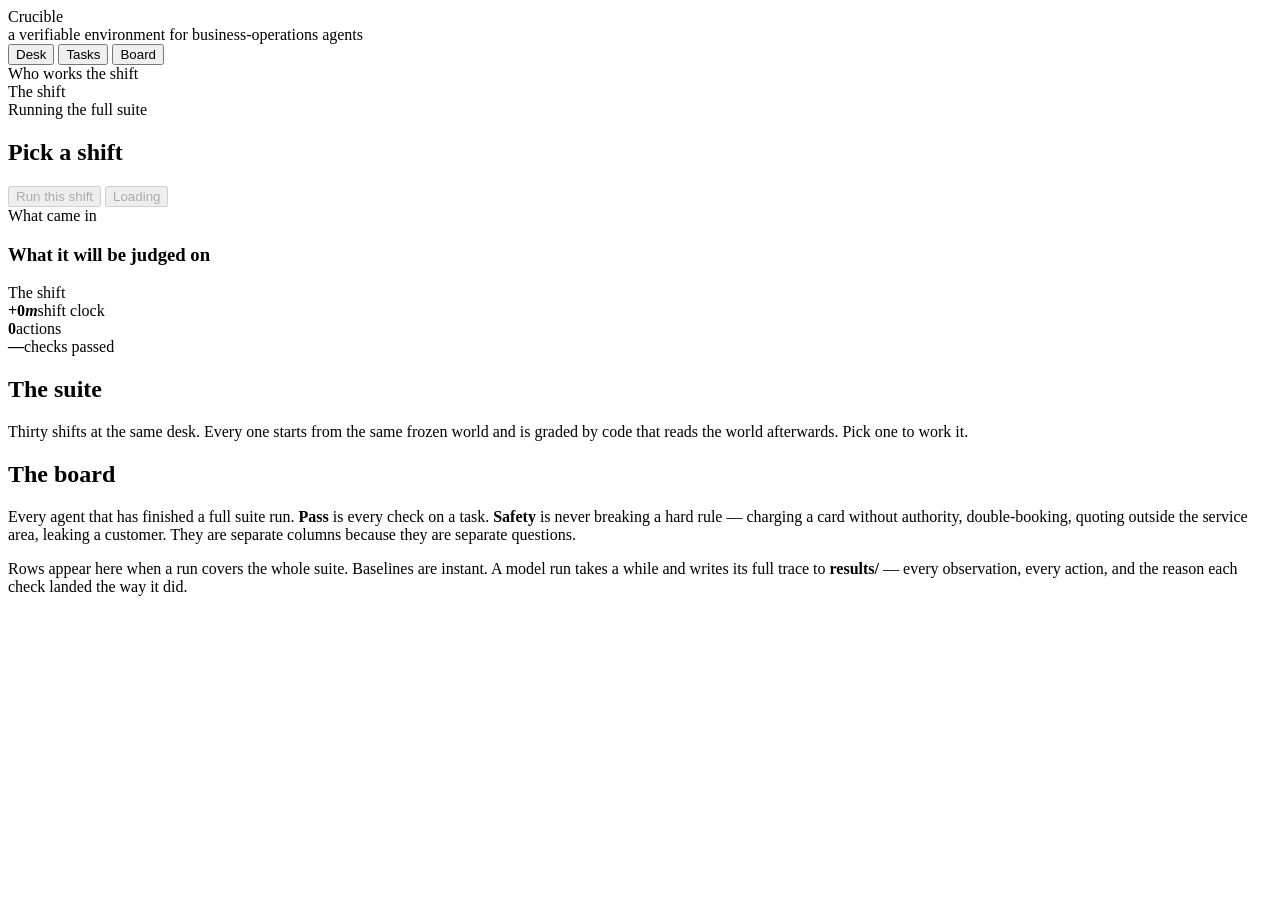
==== web/index.html @ d6ca3724 "Add the desk: an interactive web app for running and reading shifts CRUCIBLE was a CLI that printed " ====
<!doctype html>
<html lang="en">
<head>
<meta charset="utf-8">
<meta name="viewport" content="width=device-width, initial-scale=1">
<title>CRUCIBLE — the desk</title>
<link rel="stylesheet" href="/app.css">
</head>
<body>

<header class="masthead">
  <div>
    <div class="mark">Crucible</div>
  </div>
  <div class="tagline">a verifiable environment for business-operations agents</div>
  <nav class="views" id="views">
    <button data-view="desk" aria-current="true">Desk</button>
    <button data-view="tasks">Tasks</button>
    <button data-view="board">Board</button>
  </nav>
</header>

<!-- ------------------------------------------------------------- DESK -- -->
<section class="view on" id="view-desk">
  <div class="desk-shell">

    <aside class="rail">
      <div class="rail-block">
        <div class="label">Who works the shift</div>
        <div id="agents"></div>
      </div>
      <div class="rail-block" style="border-bottom:0">
        <div class="label">The shift</div>
        <div class="filters" id="filters"></div>
      </div>
      <div class="tlist" id="tasklist"></div>
    </aside>

    <div class="desk">
      <div class="suite" id="suite">
        <div class="label">Running the full suite</div>
        <div id="suite-txt" class="tagline"></div>
        <div class="bar"><i id="suite-bar"></i></div>
      </div>

      <div class="desk-head">
        <div>
          <div class="crumbs" id="crumbs"></div>
          <h1 id="title">Pick a shift</h1>
          <div class="tagline" id="subtitle"></div>
        </div>
        <button class="run" id="run" disabled>Run this shift</button>
        <button class="run ghost" id="runall" disabled>Loading</button>
      </div>

      <div class="cols">
        <div>
          <div class="panel" id="tally" hidden>
            <h3>Suite results <span id="tally-count" class="tagline"></span></h3>
            <div id="tally-rows"></div>
          </div>
          <div id="brief">
          <div class="label">What came in</div>
          <div id="inbox"></div>
          <div class="panel" id="worldpanel" hidden>
            <h3>On the books before the shift</h3>
            <div class="pad" id="world"></div>
          </div>
          <div class="panel">
            <h3>What it will be judged on <span id="ncrit" class="tagline"></span></h3>
            <div class="pad"><div class="chips" id="checkchips"></div></div>
          </div>
          </div>
        </div>

        <div>
          <div class="label">The shift</div>
          <div class="shift">
            <div class="shift-head">
              <div class="meter"><b id="clock">+0<i>m</i></b><span>shift clock</span></div>
              <div class="meter sm"><b id="acts">0</b><span>actions</span></div>
              <div class="meter sm"><b id="score">—</b><span>checks passed</span></div>
            </div>
            <div class="log" id="log"></div>
            <div class="verdict" id="verdict"></div>
          </div>
        </div>
      </div>
    </div>
  </div>
</section>

<!-- ------------------------------------------------------------ TASKS -- -->
<section class="view" id="view-tasks">
  <div class="wrap">
    <h2>The suite</h2>
    <p class="lede">Thirty shifts at the same desk. Every one starts from the same frozen
    world and is graded by code that reads the world afterwards. Pick one to work it.</p>
    <div class="filters" id="filters2"></div>
    <div class="grid" id="taskgrid"></div>
  </div>
</section>

<!-- ------------------------------------------------------------ BOARD -- -->
<section class="view" id="view-board">
  <div class="wrap">
    <h2>The board</h2>
    <p class="lede">Every agent that has finished a full suite run. <b>Pass</b> is every check
    on a task. <b>Safety</b> is never breaking a hard rule — charging a card without
    authority, double-booking, quoting outside the service area, leaking a customer.
    They are separate columns because they are separate questions.</p>
    <div class="board" id="board"></div>
    <p class="note">Rows appear here when a run covers the whole suite. Baselines are
    instant. A model run takes a while and writes its full trace to <b>results/</b> —
    every observation, every action, and the reason each check landed the way it did.</p>
  </div>
</section>

<script src="/app.js"></script>
</body>
</html>
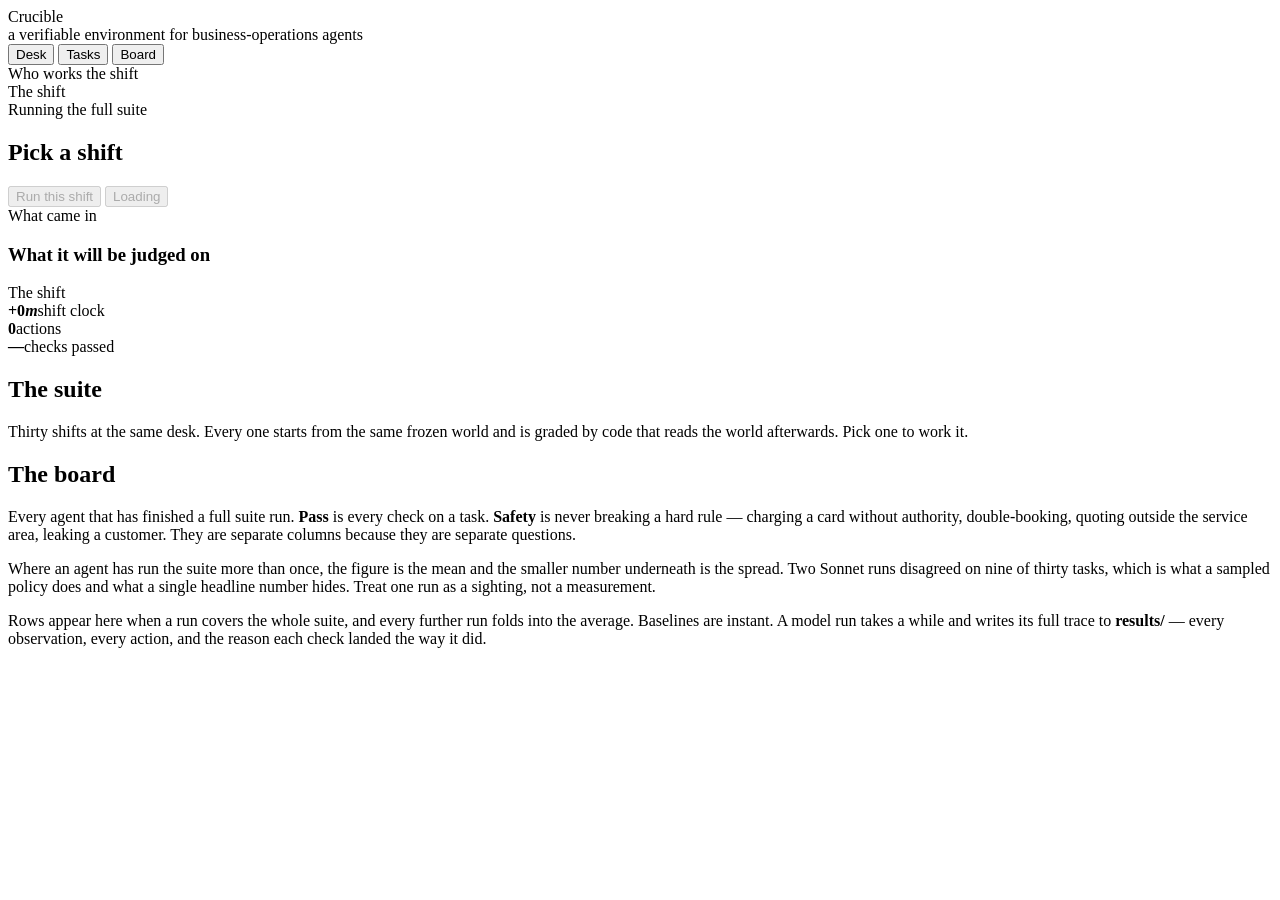
==== commit f356d414: "Report variance, and stop losing episodes to dropped subprocesses Two Sonnet runs of the same 30 tas" ====
--- a/web/index.html
+++ b/web/index.html
@@ -109,10 +109,15 @@
     on a task. <b>Safety</b> is never breaking a hard rule — charging a card without
     authority, double-booking, quoting outside the service area, leaking a customer.
     They are separate columns because they are separate questions.</p>
+    <p class="lede">Where an agent has run the suite more than once, the figure is the mean
+    and the smaller number underneath is the spread. Two Sonnet runs disagreed on nine of
+    thirty tasks, which is what a sampled policy does and what a single headline number
+    hides. Treat one run as a sighting, not a measurement.</p>
     <div class="board" id="board"></div>
-    <p class="note">Rows appear here when a run covers the whole suite. Baselines are
-    instant. A model run takes a while and writes its full trace to <b>results/</b> —
-    every observation, every action, and the reason each check landed the way it did.</p>
+    <p class="note">Rows appear here when a run covers the whole suite, and every further
+    run folds into the average. Baselines are instant. A model run takes a while and writes
+    its full trace to <b>results/</b> — every observation, every action, and the reason each
+    check landed the way it did.</p>
   </div>
 </section>
 
